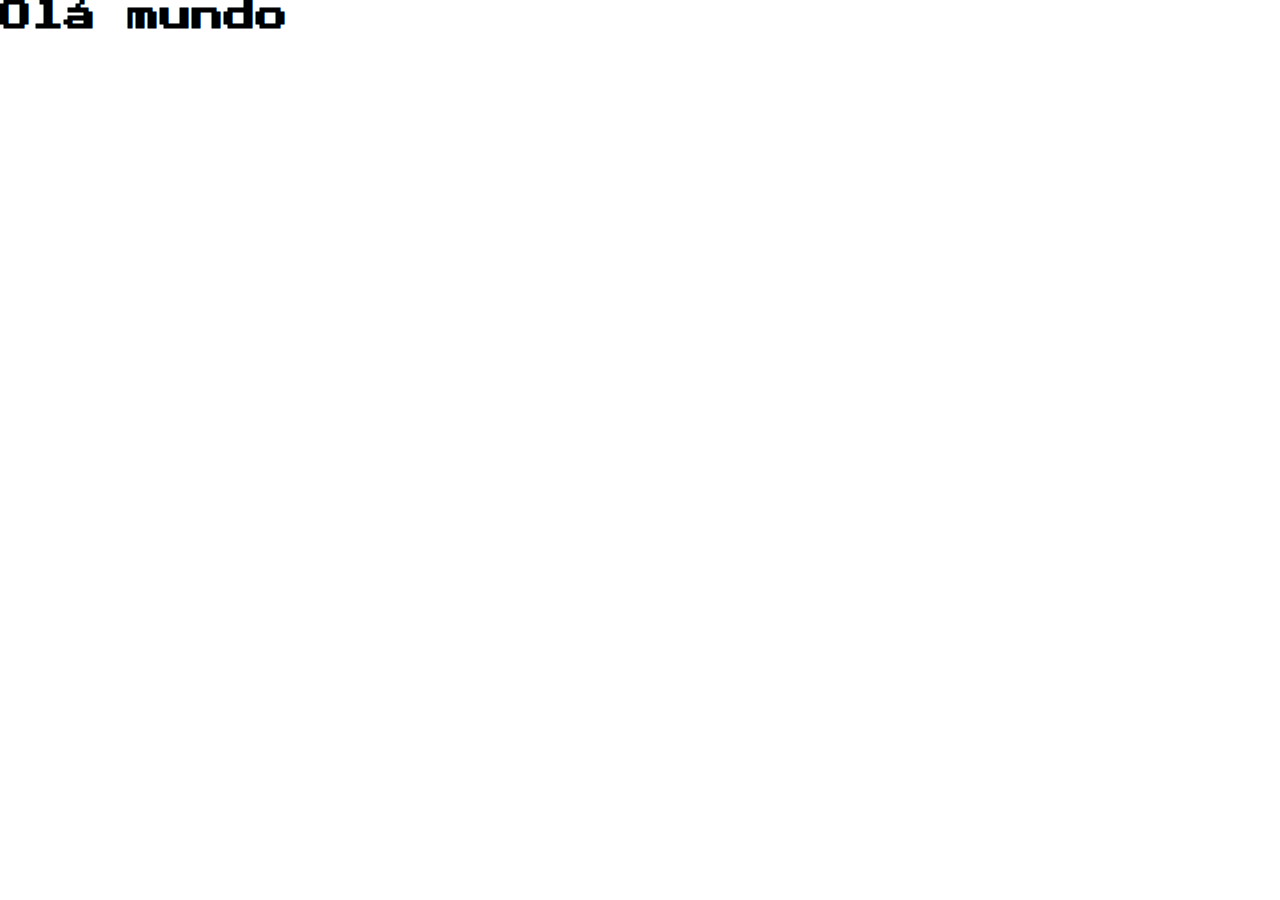
==== pages/index.html @ e02fd057 "Creat" ====
<!DOCTYPE html>
<html lang="pt-br">
<head>
    <meta charset="UTF-8">
    <meta name="viewport" content="width=device-width, initial-scale=1.0">
    <!-- links css -->
    <link rel="stylesheet" href="/css/reset.css">
    <link rel="stylesheet" href="/css/login.css">
    <!-- google fonts -->
    <link rel="preconnect" href="https://fonts.googleapis.com">
    <link rel="preconnect" href="https://fonts.gstatic.com" crossorigin>
    <link href="https://fonts.googleapis.com/css2?family=Press+Start+2P&display=swap" rel="stylesheet">
    <!-- nav title -->
    <title>Pokemon Memory Game - Fred Dominici</title>
</head>
<body>
    <h1>Olá mundo</h1>
    <script src="/js/script.js"></script>
</body>
</html>
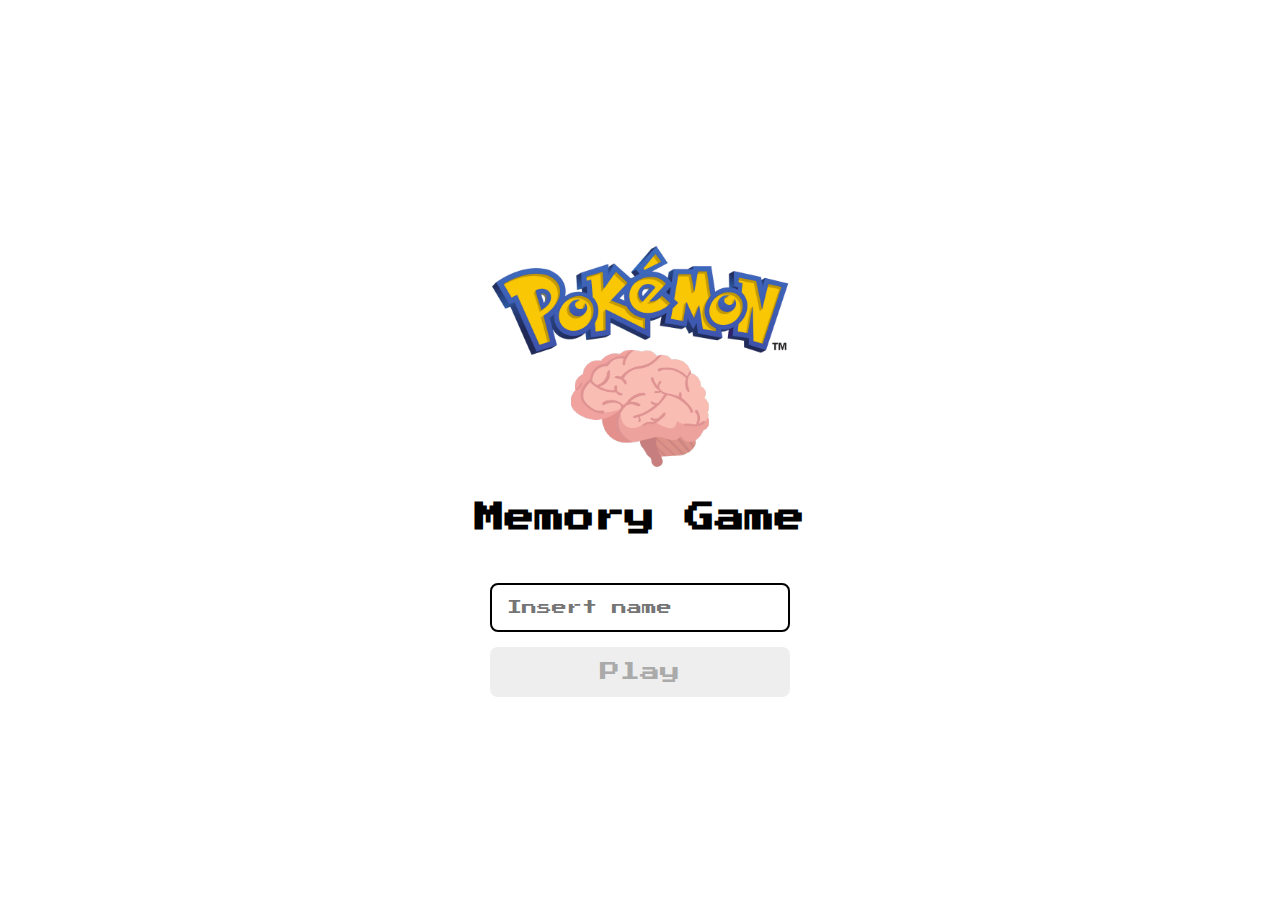
==== commit 2f73a84d: "Insert name set disabled" ====
--- a/pages/index.html
+++ b/pages/index.html
@@ -14,7 +14,17 @@
     <title>Pokemon Memory Game - Fred Dominici</title>
 </head>
 <body>
-    <h1>Olá mundo</h1>
-    <script src="/js/script.js"></script>
+    <form class="loginForm">
+        <div class="loginHeader">
+            <img src="/images/imagens-pokemon/logo-pokemon/pokemon-brain-icon.svg" alt="Logo Pokemon Memory Game">
+            <h1>Memory Game</h1>
+        </div><!-- fim login header-->
+
+        <input type="text" placeholder="Insert name" class="loginInput">
+
+        <button type="submit" class="loginBtn" disabled>Play</button>
+    </form><!-- fim login form -->
+
+    <script src="/js/login.js"></script>
 </body>
 </html>--- a/css/login.css
+++ b/css/login.css
@@ -0,0 +1,50 @@
+.loginForm{
+    display: flex;
+    flex-direction: column;
+    align-items: center;
+    height: 100vh;
+    justify-content: center;
+}
+
+.loginHeader{
+    display: flex;
+    align-items: center;
+    flex-direction: column;
+    justify-content: center;
+    margin-bottom: 50px;
+}
+
+.loginHeader img{
+    width: 300px;
+}
+
+.loginHeader h1{
+    font-size: 30px;
+    font-weight: 600;
+}
+
+.loginInput{
+    border: 2px solid black;
+    border-radius: 8px;
+    font-size: 15px;
+    margin-bottom: 15px;
+    max-width: 300px;
+    width: 100%;
+    outline: none;
+    padding: 15px;
+}
+
+.loginBtn{
+    background-color: #ffde00;
+    padding: 15px;
+    border-radius: 8px;
+    max-width: 300px;
+    width: 100%;
+    cursor: pointer;
+}
+
+.loginBtn:disabled{
+    background-color: #eee;
+    color: #aaa;
+    cursor: auto;
+}